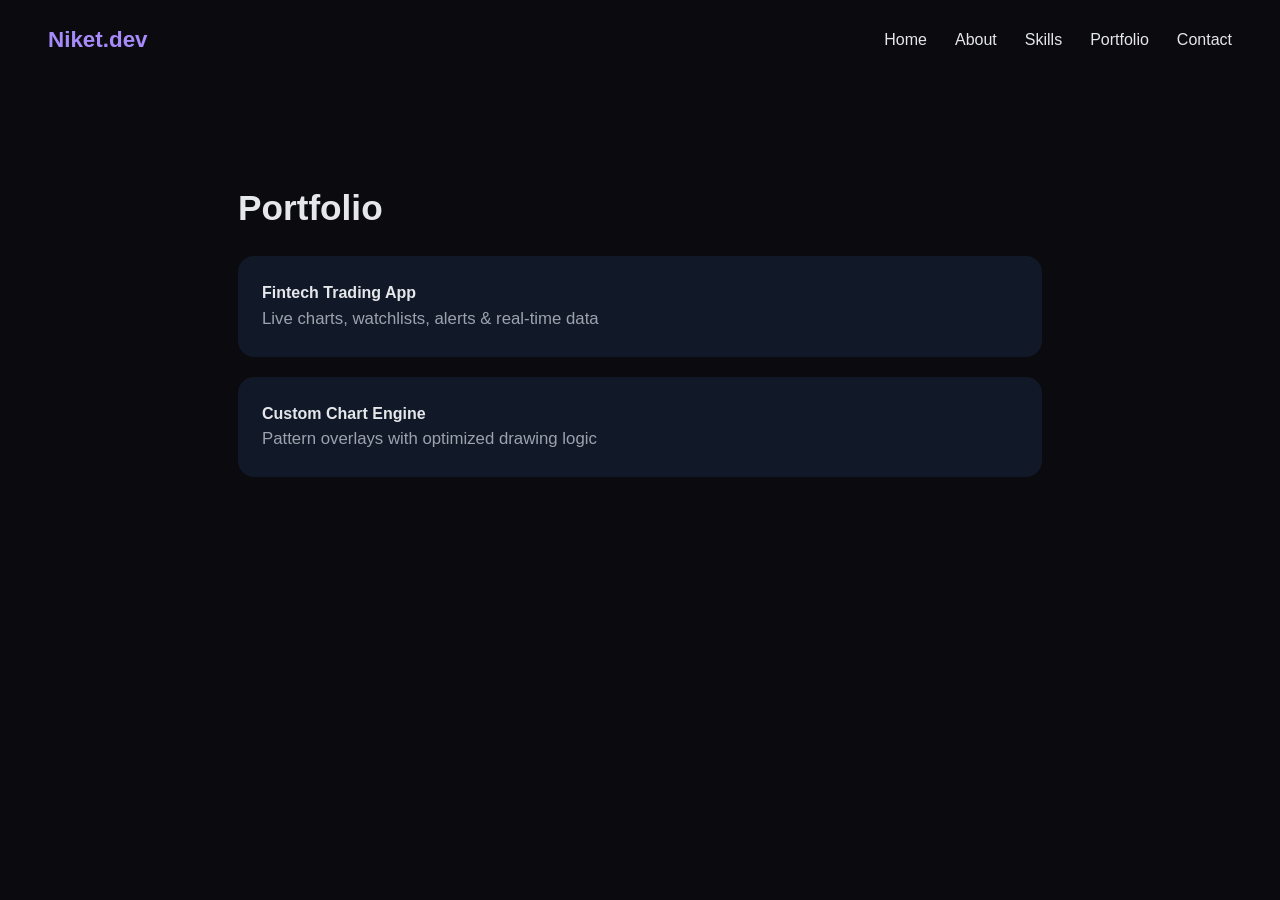
==== portfolio.html @ 1ce5a444 "new additions new additions" ====
<!DOCTYPE html>
<html>
<head>
    <title>Portfolio | Niket Singh</title>
    <link rel="stylesheet" href="style.css">
</head>
<body>

<nav>
    <div class="logo">Niket.dev</div>
    <ul>
        <li><a href="index.html">Home</a></li>
        <li><a href="about.html">About</a></li>
        <li><a href="skills.html">Skills</a></li>
        <li><a href="portfolio.html">Portfolio</a></li>
        <li><a href="contact.html">Contact</a></li>
    </ul>
</nav>

<section class="section">
    <h2>Portfolio</h2>

    <div class="card">
        <strong>Fintech Trading App</strong>
        <p>Live charts, watchlists, alerts & real-time data</p>
    </div>

    <div class="card">
        <strong>Custom Chart Engine</strong>
        <p>Pattern overlays with optimized drawing logic</p>
    </div>
</section>

</body>
</html>
---- style.css ----
* {
    margin: 0;
    padding: 0;
    box-sizing: border-box;
}

body {
    font-family: -apple-system, BlinkMacSystemFont, "Segoe UI", Roboto, Arial;
    background: #0b0b0f;
    color: #e5e7eb;
    line-height: 1.6;
    animation: fadeIn 0.6s ease;
}

@keyframes fadeIn {
    from { opacity: 0; transform: translateY(10px); }
    to { opacity: 1; transform: translateY(0); }
}

/* NAVBAR */
nav {
    display: flex;
    justify-content: space-between;
    align-items: center;
    padding: 22px 48px;
}

.logo {
    font-size: 1.4rem;
    font-weight: 600;
    color: #a78bfa;
}

nav ul {
    list-style: none;
    display: flex;
    gap: 28px;
}

nav a {
    text-decoration: none;
    color: #e5e7eb;
    position: relative;
}

nav a::after {
    content: "";
    position: absolute;
    width: 0;
    height: 2px;
    background: #a78bfa;
    bottom: -6px;
    left: 0;
    transition: width 0.3s ease;
}

nav a:hover::after {
    width: 100%;
}

/* COMMON */
.section {
    max-width: 900px;
    margin: 100px auto;
    padding: 0 48px;
}

h1 {
    font-size: 3rem;
}

h2 {
    font-size: 2.2rem;
    margin-bottom: 20px;
}

p {
    color: #9ca3af;
    font-size: 1.05rem;
}

/* BUTTONS */
.btn {
    display: inline-block;
    margin-top: 20px;
    padding: 12px 26px;
    border-radius: 999px;
    background: linear-gradient(135deg, #a78bfa, #7c3aed);
    color: white;
    text-decoration: none;
    transition: transform 0.3s ease;
}

.btn:hover {
    transform: translateY(-3px);
}

/* CARDS */
.card {
    background: #111827;
    padding: 24px;
    border-radius: 16px;
    margin-bottom: 20px;
}
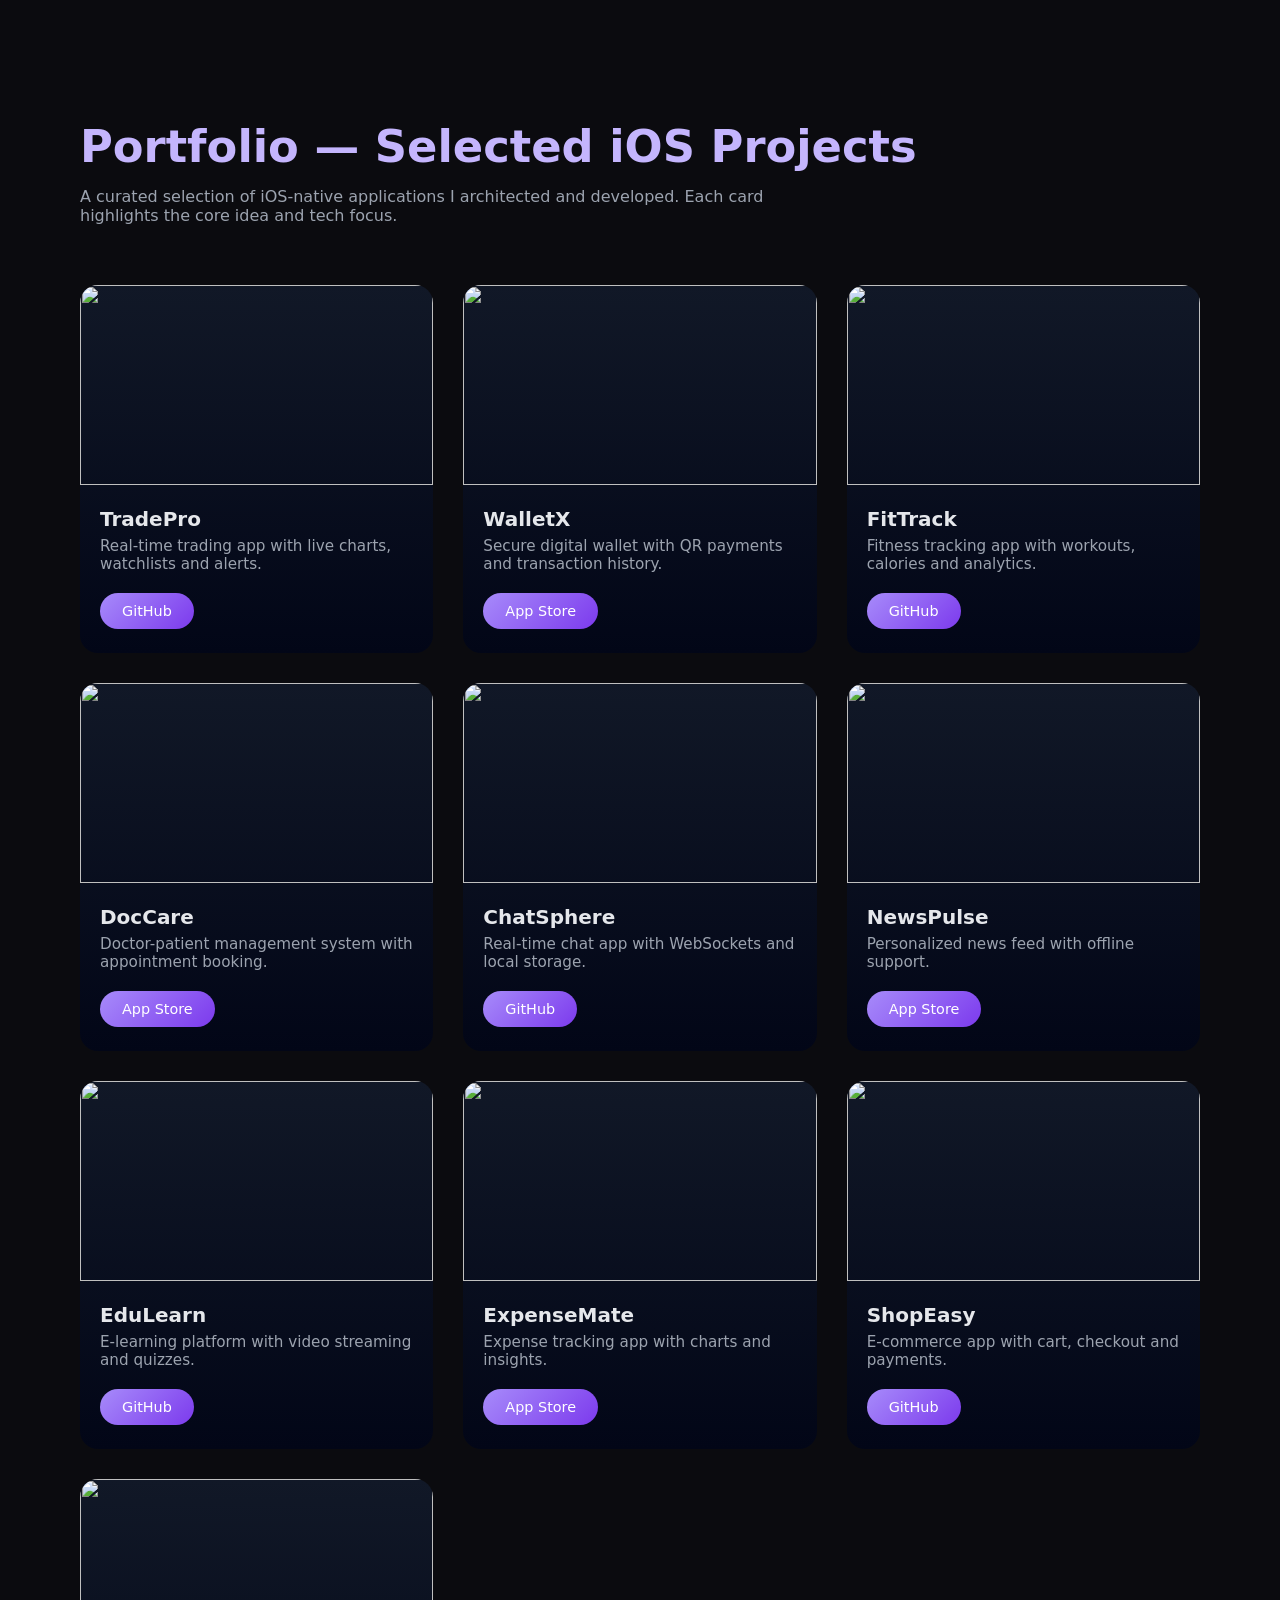
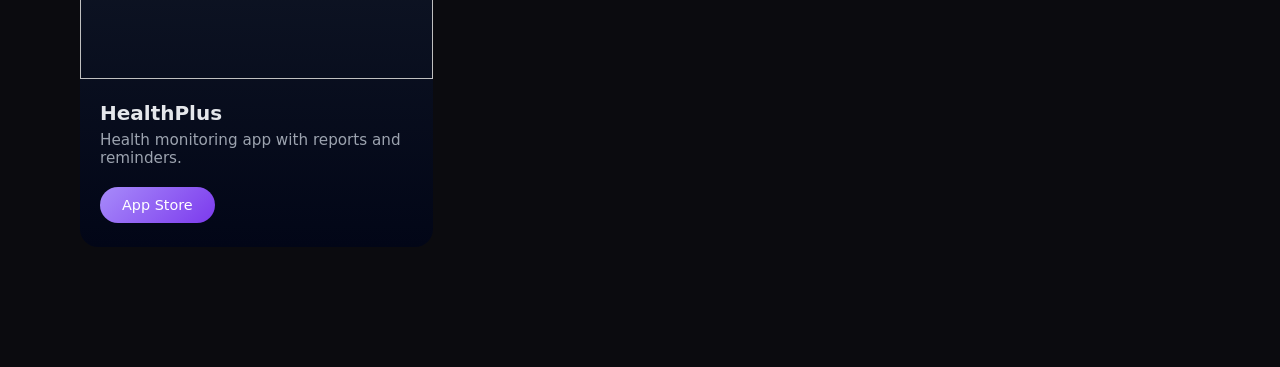
==== commit 01fd54e7: "portfolio enhanced" ====
--- a/portfolio.html
+++ b/portfolio.html
@@ -1,33 +1,101 @@
 <!DOCTYPE html>
-<html>
+<html lang="en">
 <head>
-    <title>Portfolio | Niket Singh</title>
-    <link rel="stylesheet" href="style.css">
+<meta charset="UTF-8">
+<title>Portfolio | Niket Singh</title>
+<link rel="stylesheet" href="portfolio.css">
 </head>
 <body>
 
-<nav>
-    <div class="logo">Niket.dev</div>
-    <ul>
-        <li><a href="index.html">Home</a></li>
-        <li><a href="about.html">About</a></li>
-        <li><a href="skills.html">Skills</a></li>
-        <li><a href="portfolio.html">Portfolio</a></li>
-        <li><a href="contact.html">Contact</a></li>
-    </ul>
-</nav>
+<section class="portfolio">
+    <h1>Portfolio — Selected iOS Projects</h1>
+    <p class="subtitle">
+        A curated selection of iOS-native applications I architected and developed.
+        Each card highlights the core idea and tech focus.
+    </p>
 
-<section class="section">
-    <h2>Portfolio</h2>
+    <div class="grid">
 
-    <div class="card">
-        <strong>Fintech Trading App</strong>
-        <p>Live charts, watchlists, alerts & real-time data</p>
-    </div>
+        <!-- CARD 1 -->
+        <div class="card">
+            <img src="https://picsum.photos/600/400?1">
+            <h3>TradePro</h3>
+            <p>Real-time trading app with live charts, watchlists and alerts.</p>
+            <a class="btn">GitHub</a>
+        </div>
 
-    <div class="card">
-        <strong>Custom Chart Engine</strong>
-        <p>Pattern overlays with optimized drawing logic</p>
+        <!-- CARD 2 -->
+        <div class="card">
+            <img src="https://picsum.photos/600/400?2">
+            <h3>WalletX</h3>
+            <p>Secure digital wallet with QR payments and transaction history.</p>
+            <a class="btn">App Store</a>
+        </div>
+
+        <!-- CARD 3 -->
+        <div class="card">
+            <img src="https://picsum.photos/600/400?3">
+            <h3>FitTrack</h3>
+            <p>Fitness tracking app with workouts, calories and analytics.</p>
+            <a class="btn">GitHub</a>
+        </div>
+
+        <!-- CARD 4 -->
+        <div class="card">
+            <img src="https://picsum.photos/600/400?4">
+            <h3>DocCare</h3>
+            <p>Doctor-patient management system with appointment booking.</p>
+            <a class="btn">App Store</a>
+        </div>
+
+        <!-- CARD 5 -->
+        <div class="card">
+            <img src="https://picsum.photos/600/400?5">
+            <h3>ChatSphere</h3>
+            <p>Real-time chat app with WebSockets and local storage.</p>
+            <a class="btn">GitHub</a>
+        </div>
+
+        <!-- CARD 6 -->
+        <div class="card">
+            <img src="https://picsum.photos/600/400?6">
+            <h3>NewsPulse</h3>
+            <p>Personalized news feed with offline support.</p>
+            <a class="btn">App Store</a>
+        </div>
+
+        <!-- CARD 7 -->
+        <div class="card">
+            <img src="https://picsum.photos/600/400?7">
+            <h3>EduLearn</h3>
+            <p>E-learning platform with video streaming and quizzes.</p>
+            <a class="btn">GitHub</a>
+        </div>
+
+        <!-- CARD 8 -->
+        <div class="card">
+            <img src="https://picsum.photos/600/400?8">
+            <h3>ExpenseMate</h3>
+            <p>Expense tracking app with charts and insights.</p>
+            <a class="btn">App Store</a>
+        </div>
+
+        <!-- CARD 9 -->
+        <div class="card">
+            <img src="https://picsum.photos/600/400?9">
+            <h3>ShopEasy</h3>
+            <p>E-commerce app with cart, checkout and payments.</p>
+            <a class="btn">GitHub</a>
+        </div>
+
+        <!-- CARD 10 -->
+        <div class="card">
+            <img src="https://picsum.photos/600/400?10">
+            <h3>HealthPlus</h3>
+            <p>Health monitoring app with reports and reminders.</p>
+            <a class="btn">App Store</a>
+        </div>
+
     </div>
 </section>
 
--- a/portfolio.css
+++ b/portfolio.css
@@ -0,0 +1,79 @@
+* {
+    margin: 0;
+    padding: 0;
+    box-sizing: border-box;
+}
+
+body {
+    font-family: Inter, system-ui, -apple-system, BlinkMacSystemFont, sans-serif;
+    background: #0b0b0f;
+    color: #e5e7eb;
+}
+
+/* SECTION */
+.portfolio {
+    max-width: 1200px;
+    margin: 120px auto;
+    padding: 0 40px;
+}
+
+.portfolio h1 {
+    font-size: 2.8rem;
+    color: #c4b5fd;
+}
+
+.subtitle {
+    margin-top: 14px;
+    max-width: 700px;
+    color: #9ca3af;
+}
+
+/* GRID */
+.grid {
+    margin-top: 60px;
+    display: grid;
+    grid-template-columns: repeat(auto-fit, minmax(300px, 1fr));
+    gap: 30px;
+}
+
+/* CARD */
+.card {
+    background: linear-gradient(180deg, #111827, #020617);
+    border-radius: 18px;
+    overflow: hidden;
+    transition: transform 0.4s ease, box-shadow 0.4s ease;
+}
+
+.card:hover {
+    transform: translateY(-8px);
+    box-shadow: 0 20px 40px rgba(167, 139, 250, 0.25);
+}
+
+.card img {
+    width: 100%;
+    height: 200px;
+    object-fit: cover;
+}
+
+.card h3 {
+    padding: 18px 20px 6px;
+    font-size: 1.25rem;
+}
+
+.card p {
+    padding: 0 20px 20px;
+    color: #9ca3af;
+    font-size: 0.95rem;
+}
+
+/* BUTTON */
+.btn {
+    margin: 0 20px 24px;
+    display: inline-block;
+    padding: 10px 22px;
+    border-radius: 999px;
+    background: linear-gradient(135deg, #a78bfa, #7c3aed);
+    color: white;
+    text-decoration: none;
+    font-size: 0.9rem;
+}
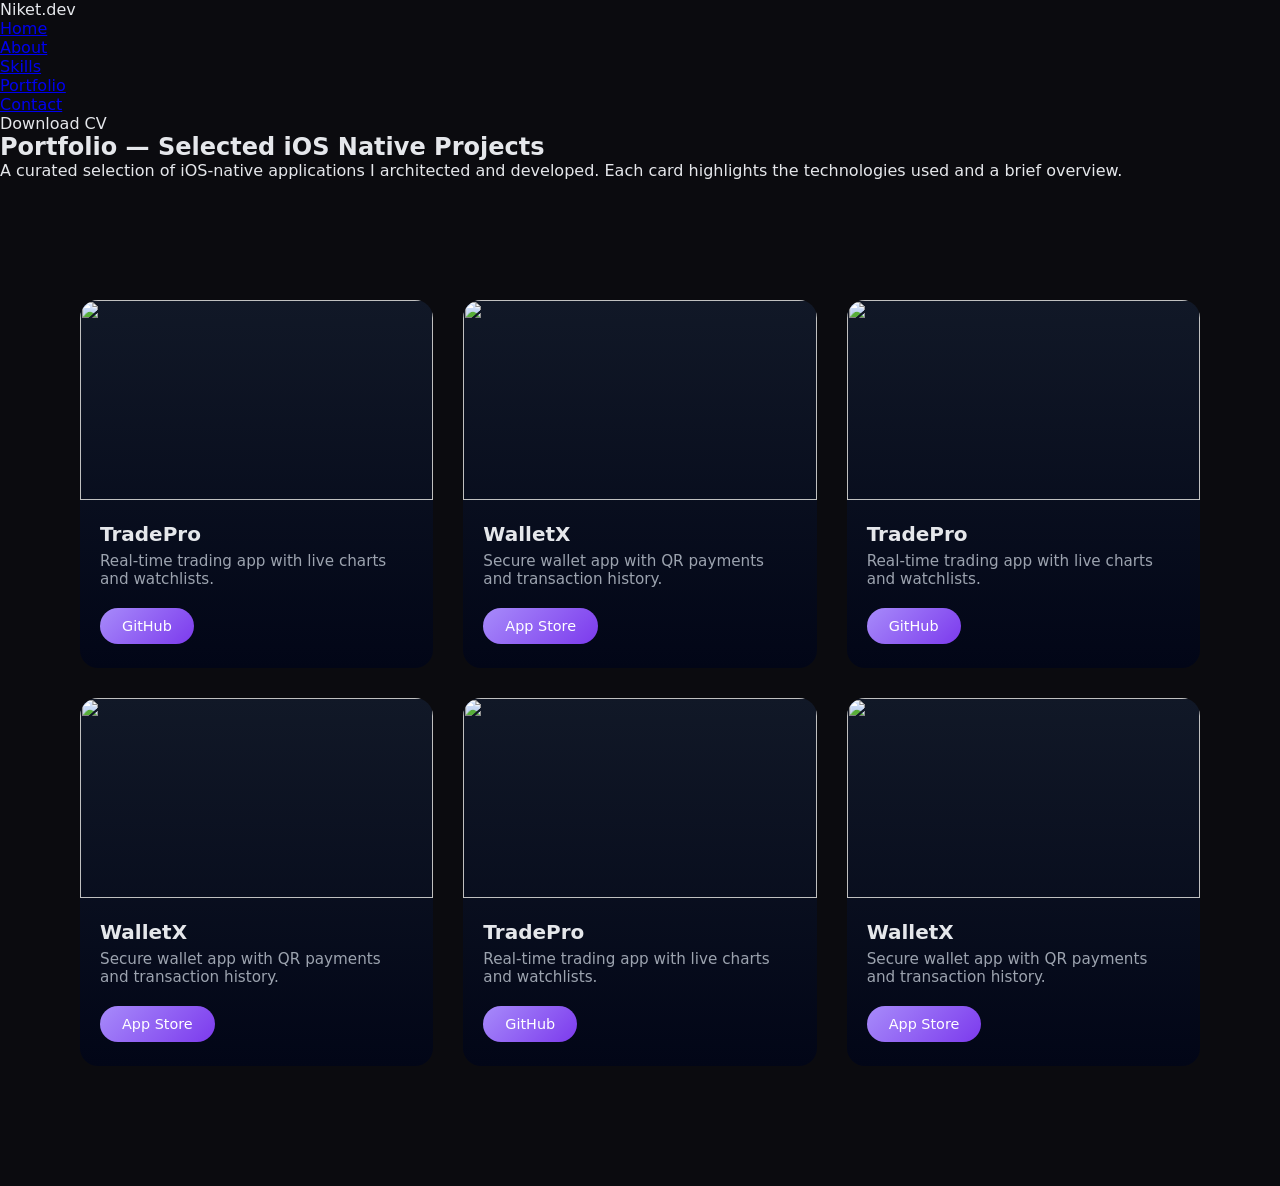
==== commit 8ed7d4a9: "Update portfolio.html" ====
--- a/portfolio.html
+++ b/portfolio.html
@@ -7,20 +7,41 @@
 </head>
 <body>
 
+<!-- ================= NAVBAR ================= -->
+<nav class="navbar">
+    <div class="nav-left">Niket.dev</div>
+
+    <ul class="nav-center">
+        <li><a href="index.html">Home</a></li>
+        <li><a href="about.html">About</a></li>
+        <li><a href="skills.html">Skills</a></li>
+        <li><a class="active" href="portfolio.html">Portfolio</a></li>
+        <li><a href="contact.html">Contact</a></li>
+    </ul>
+
+    <div class="nav-right">
+        <a class="cv-btn">Download CV</a>
+    </div>
+</nav>
+
+<!-- ================= PORTFOLIO HEADER ================= -->
+<section class="portfolio-header">
+    <h1>Portfolio — Selected iOS Native Projects</h1>
+    <p>
+        A curated selection of iOS-native applications I architected and developed.
+        Each card highlights the technologies used and a brief overview.
+    </p>
+</section>
+
+<!-- ================= PORTFOLIO GRID ================= -->
 <section class="portfolio">
-    <h1>Portfolio — Selected iOS Projects</h1>
-    <p class="subtitle">
-        A curated selection of iOS-native applications I architected and developed.
-        Each card highlights the core idea and tech focus.
-    </p>
-
     <div class="grid">
 
         <!-- CARD 1 -->
         <div class="card">
             <img src="https://picsum.photos/600/400?1">
             <h3>TradePro</h3>
-            <p>Real-time trading app with live charts, watchlists and alerts.</p>
+            <p>Real-time trading app with live charts and watchlists.</p>
             <a class="btn">GitHub</a>
         </div>
 
@@ -28,73 +49,43 @@
         <div class="card">
             <img src="https://picsum.photos/600/400?2">
             <h3>WalletX</h3>
-            <p>Secure digital wallet with QR payments and transaction history.</p>
+            <p>Secure wallet app with QR payments and transaction history.</p>
             <a class="btn">App Store</a>
         </div>
 
-        <!-- CARD 3 -->
+         <!-- CARD 1 -->
         <div class="card">
-            <img src="https://picsum.photos/600/400?3">
-            <h3>FitTrack</h3>
-            <p>Fitness tracking app with workouts, calories and analytics.</p>
+            <img src="https://picsum.photos/600/400?1">
+            <h3>TradePro</h3>
+            <p>Real-time trading app with live charts and watchlists.</p>
             <a class="btn">GitHub</a>
         </div>
 
-        <!-- CARD 4 -->
+        <!-- CARD 2 -->
         <div class="card">
-            <img src="https://picsum.photos/600/400?4">
-            <h3>DocCare</h3>
-            <p>Doctor-patient management system with appointment booking.</p>
+            <img src="https://picsum.photos/600/400?2">
+            <h3>WalletX</h3>
+            <p>Secure wallet app with QR payments and transaction history.</p>
             <a class="btn">App Store</a>
         </div>
 
-        <!-- CARD 5 -->
+         <!-- CARD 1 -->
         <div class="card">
-            <img src="https://picsum.photos/600/400?5">
-            <h3>ChatSphere</h3>
-            <p>Real-time chat app with WebSockets and local storage.</p>
+            <img src="https://picsum.photos/600/400?1">
+            <h3>TradePro</h3>
+            <p>Real-time trading app with live charts and watchlists.</p>
             <a class="btn">GitHub</a>
         </div>
 
-        <!-- CARD 6 -->
+        <!-- CARD 2 -->
         <div class="card">
-            <img src="https://picsum.photos/600/400?6">
-            <h3>NewsPulse</h3>
-            <p>Personalized news feed with offline support.</p>
+            <img src="https://picsum.photos/600/400?2">
+            <h3>WalletX</h3>
+            <p>Secure wallet app with QR payments and transaction history.</p>
             <a class="btn">App Store</a>
         </div>
 
-        <!-- CARD 7 -->
-        <div class="card">
-            <img src="https://picsum.photos/600/400?7">
-            <h3>EduLearn</h3>
-            <p>E-learning platform with video streaming and quizzes.</p>
-            <a class="btn">GitHub</a>
-        </div>
-
-        <!-- CARD 8 -->
-        <div class="card">
-            <img src="https://picsum.photos/600/400?8">
-            <h3>ExpenseMate</h3>
-            <p>Expense tracking app with charts and insights.</p>
-            <a class="btn">App Store</a>
-        </div>
-
-        <!-- CARD 9 -->
-        <div class="card">
-            <img src="https://picsum.photos/600/400?9">
-            <h3>ShopEasy</h3>
-            <p>E-commerce app with cart, checkout and payments.</p>
-            <a class="btn">GitHub</a>
-        </div>
-
-        <!-- CARD 10 -->
-        <div class="card">
-            <img src="https://picsum.photos/600/400?10">
-            <h3>HealthPlus</h3>
-            <p>Health monitoring app with reports and reminders.</p>
-            <a class="btn">App Store</a>
-        </div>
+        <!-- ADD MORE CARDS SAME WAY (10 total) -->
 
     </div>
 </section>
